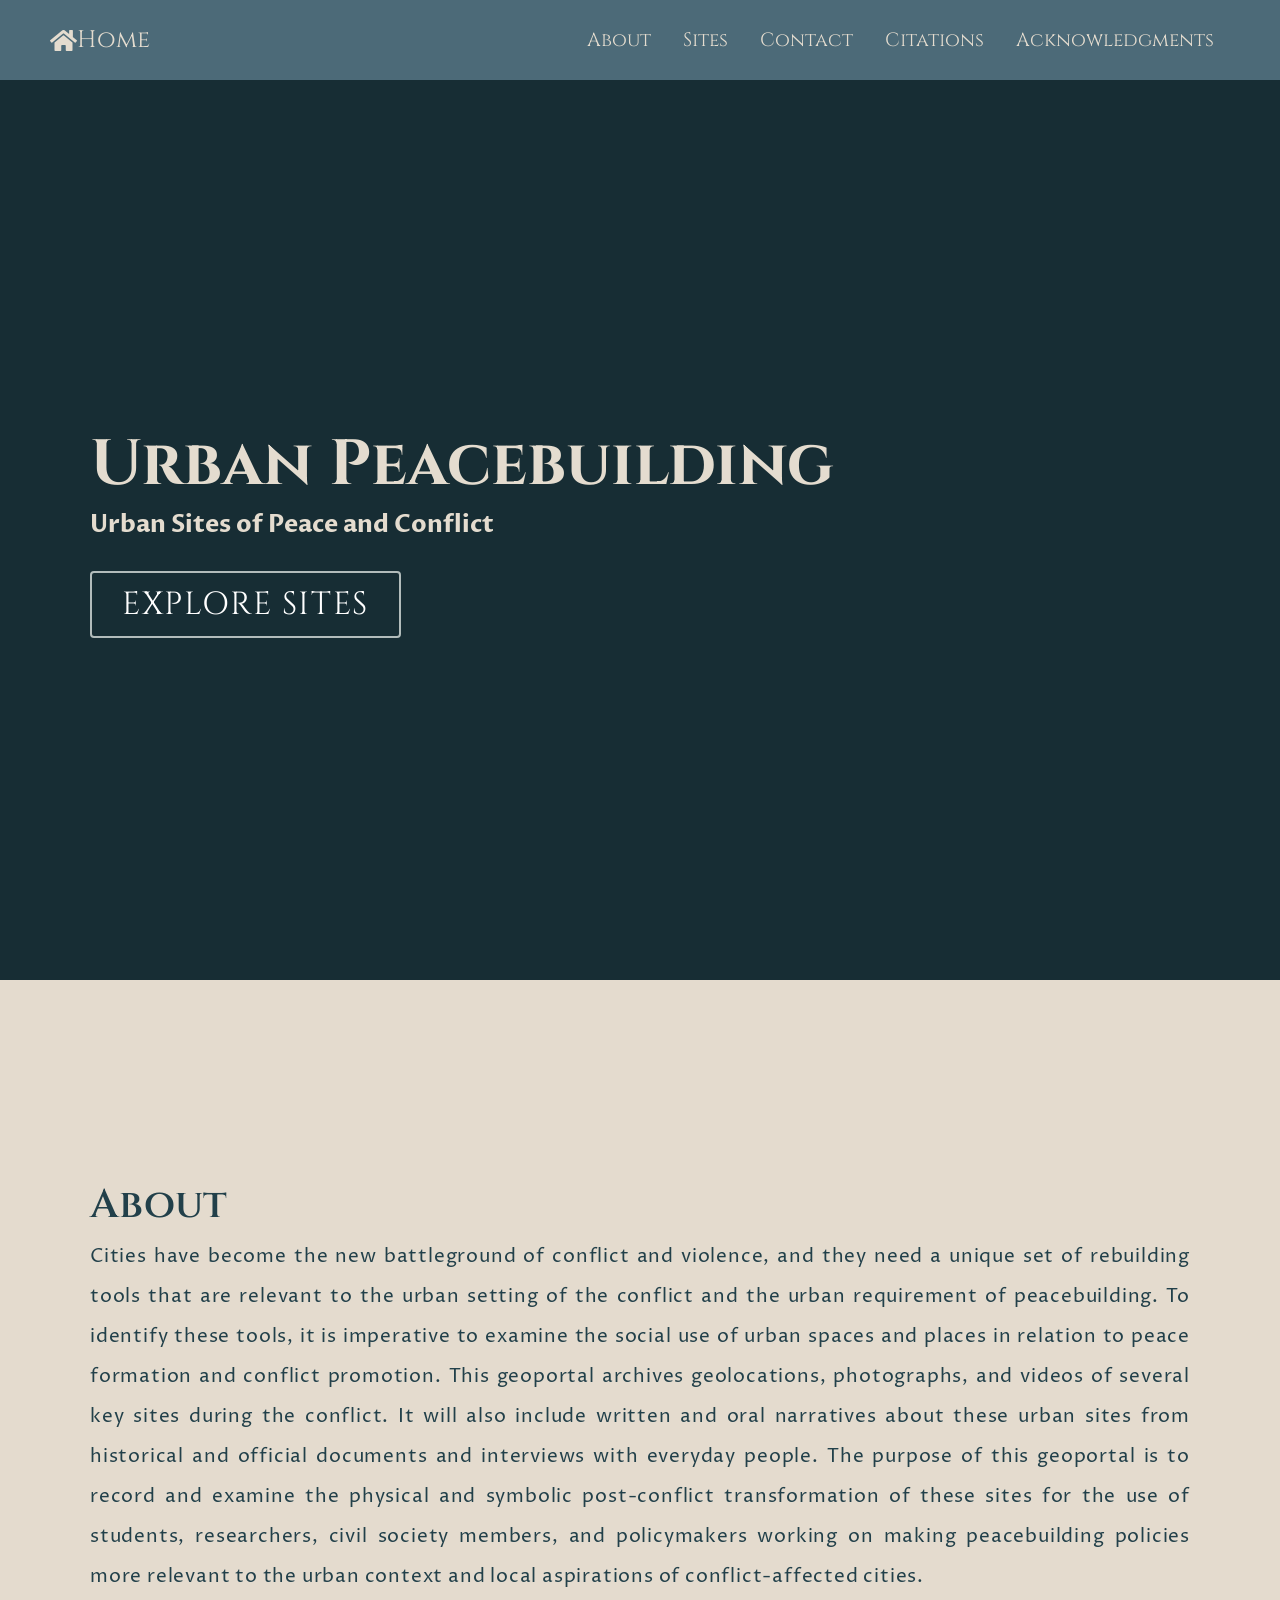
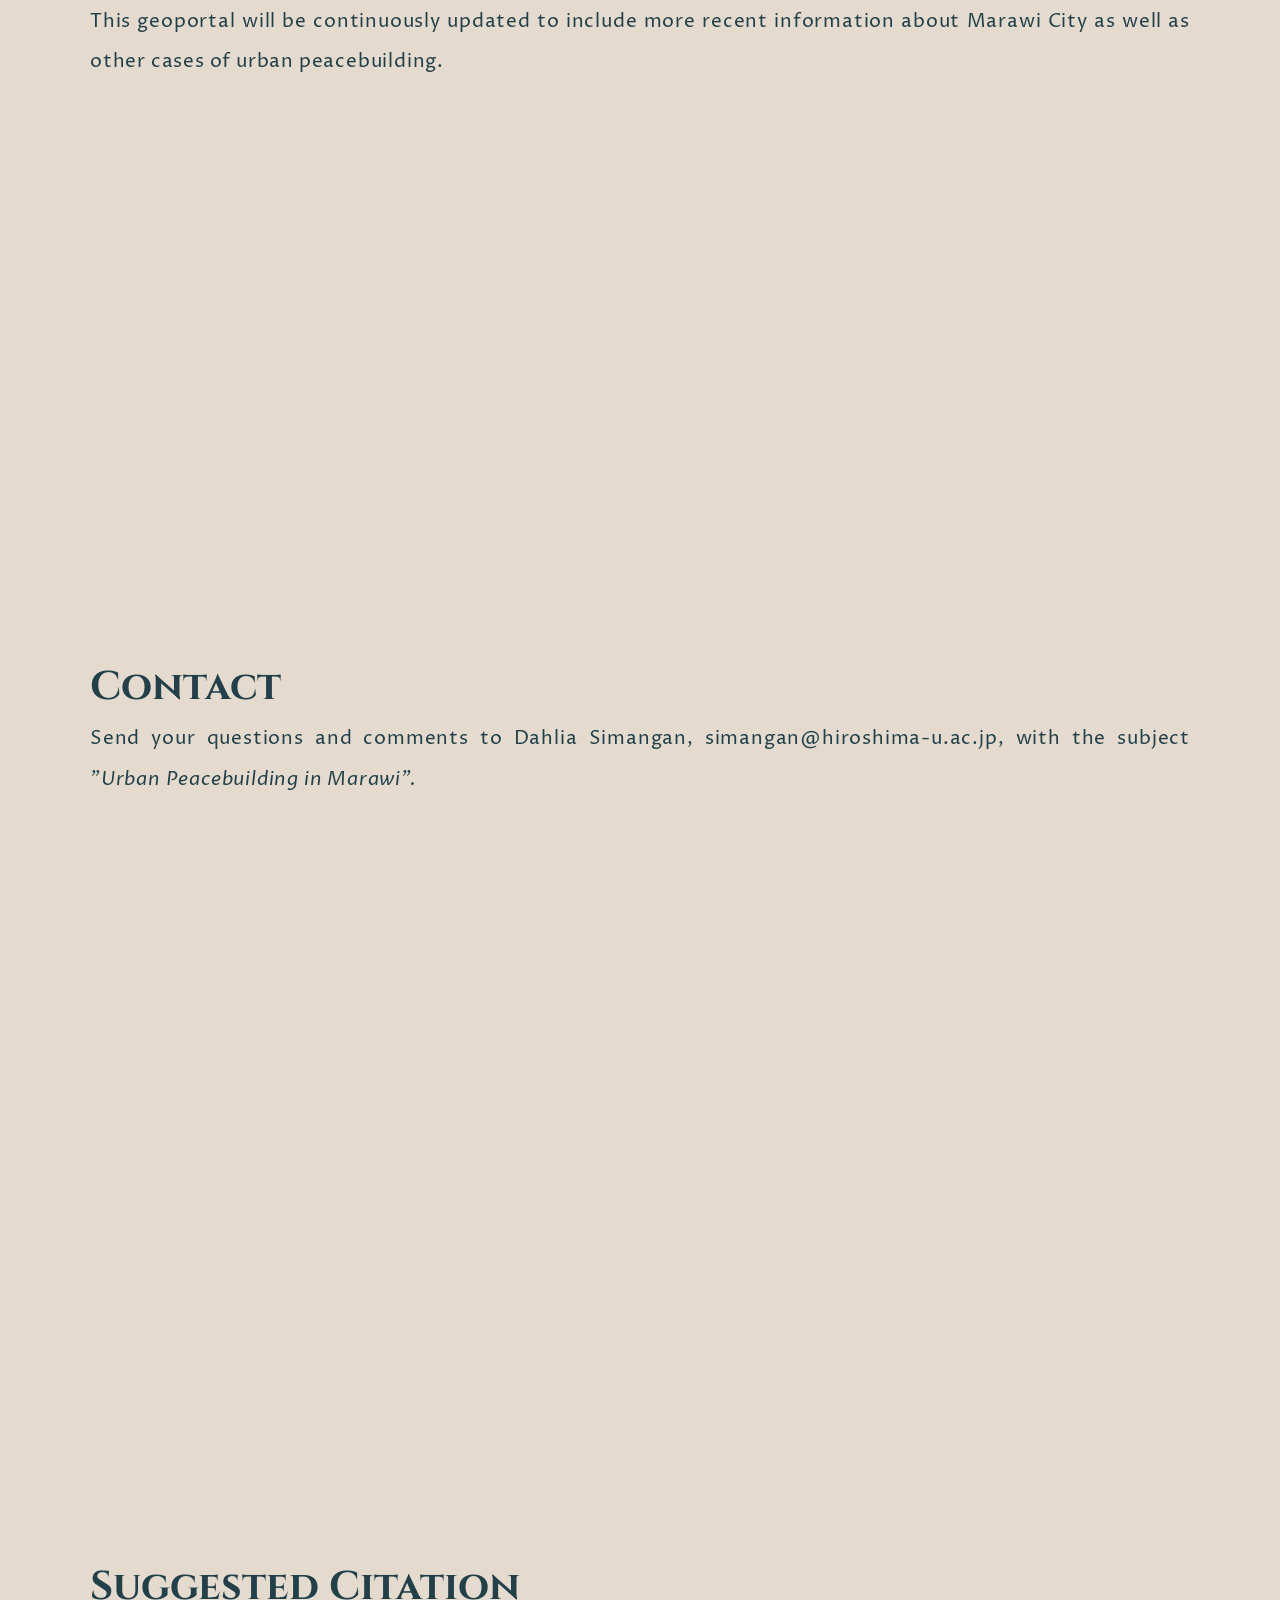
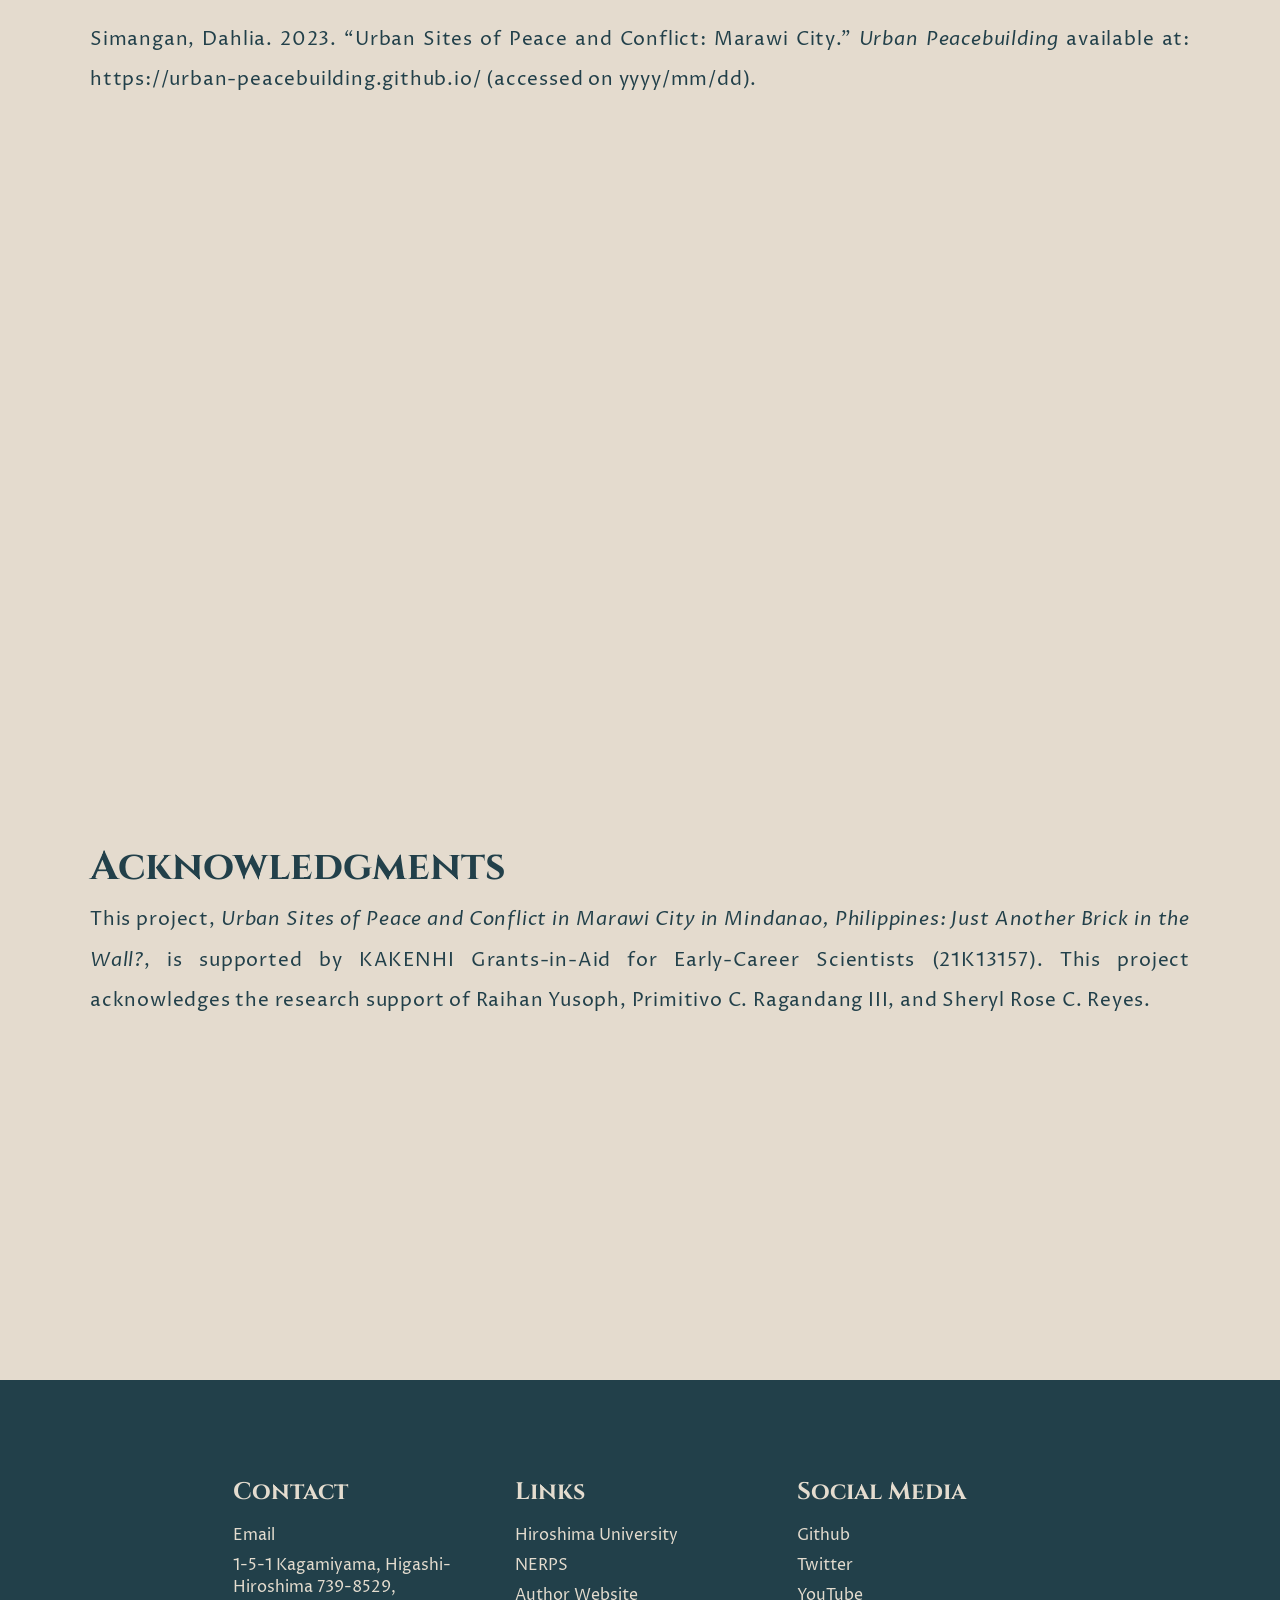
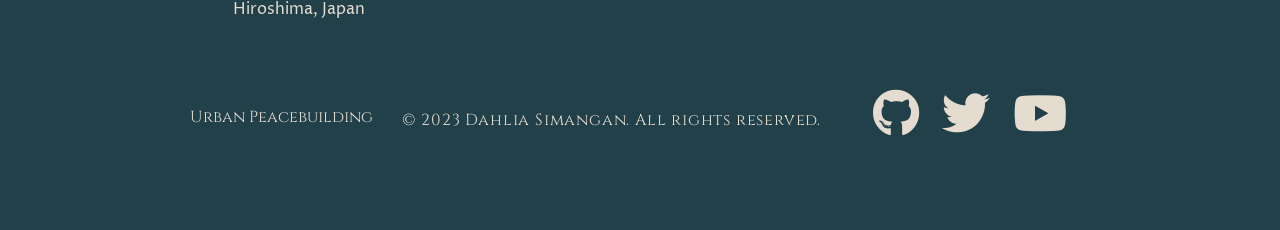
==== index.html @ 11fc007a "Add files via upload" ====
<!DOCTYPE html>
<html lang="en">
    <head>
        <meta charset="UTF-8">
        <meta http-equiv="X-UA-Compatible" content="IE=edge">
        <meta name="viewport" content="width=device-width, initial-scale=1.0">
        <title>Urban Peacebuilding Sites</title>
        <link rel="stylesheet" href="styles.css">
        <link
            rel="stylesheet"
            href="https://use.fontawesome.com/releases/v5.14.0/css/all.css"
            integrity="sha384-HzLeBuhoNPvSl5KYnjx0BT+WB0QEEqLprO+NBkkk5gbc67FTaL7XIGa2w1L0Xbgc"
            crossorigin="anonymous"
        />
        <link
            href="https://fonts.googleapis.com/css2?family=Cinzel:wght@600&family=Proza+Libre:ital@0;1&display=swap" 
            rel="stylesheet"
        />        
    </head>
    <body>
        <!-- Navbar Section -->
        <nav class="navbar">
            <div class="navbar__container">
                <a href="#hero" id="navbar__logo"><i class="fas fa-home"></i>Home</a>
                <div class="navbar__toggle" id="mobile-menu">
                    <span class="bar"></span>
                    <span class="bar"></span>
                    <span class="bar"></span>
                </div>
                <ul class="navbar__menu">
                    <li class="navbar__item">
                        <a href="#about" class="navbar__links">About</a>
                    </li>
                    <li class="navbar__item">
                        <a href="https://urban-peacebuilding.github.io/map.html" class="navbar__links">Sites</a>
                    </li>
                    <li class="navbar__item">
                        <a href="#query" class="navbar__links">Contact</a>
                    </li>
                    <li class="navbar__item">
                        <a href="#citation" class="navbar__links">Citations</a>
                    </li>
                    <li class="navbar__item">
                        <a href="#acknowledgment" class="navbar__links">Acknowledgments</a>
                    </li>                     
                </ul>
            </div>
        </nav>

        <!--Hero Section-->
        <section id="hero">
            <div class="hero container">
                <div>
                    <h1>Urban Peacebuilding</h1>
                    <h2>Urban Sites of Peace and Conflict</h2>
                    <a href="https://urban-peacebuilding.github.io/map.html" type="button" class="cta">Explore sites</a>
                </div>
            </div>
        </section>
        <!-- End Hero Section  -->

        <!--About Section-->
        <section id="about">
            <div class="about container">
                <div>
                    <h1>About</h1>
                    <p>
                        Cities have become the new battleground of conflict and violence, and 
                        they need a unique set of rebuilding tools that are relevant to the 
                        urban setting of the conflict and the urban requirement of peacebuilding. 
                        To identify these tools, it is imperative to examine the social use of 
                        urban spaces and places in relation to peace formation and conflict promotion. 
                        This geoportal archives geolocations, photographs, and videos of several key 
                        sites during the conflict. It will also include written and oral narratives 
                        about these urban sites from historical and official documents and interviews 
                        with everyday people. The purpose of this geoportal is to record and examine 
                        the physical and symbolic post-conflict transformation of these sites for the 
                        use of students, researchers, civil society members, and policymakers working on 
                        making peacebuilding policies more relevant to the urban context and local aspirations 
                        of conflict-affected cities. 
                    </p>  
                    <p>
                        This geoportal will be continuously updated to include more recent information about Marawi City as well as other cases of urban peacebuilding.
                    </p>
                </div>
            </div>
        </section>
        <!-- End About Section  -->

        <!--FAQs Section-->
        <section id="query">
            <div class="query container">
                <div>
                    <h1>Contact</h1>
                    <p>Send your questions and comments to Dahlia Simangan, simangan@hiroshima-u.ac.jp, with the subject <i>"Urban Peacebuilding in Marawi".</i>
                    </p>                    
                </div>
            </div>
        </section>
        <!-- End About Section  -->

        <!--Citation Section-->
        <section id="citation">
            <div class="citation container">
                <div>
                    <h1>Suggested Citation</h1>
                    <p>
                        Simangan, Dahlia. 2023. “Urban Sites of Peace and Conflict: Marawi City.” 
                        <i>Urban Peacebuilding</i> available at: https://urban-peacebuilding.github.io/ (accessed on yyyy/mm/dd).
                    </p>                                        
                </div>
            </div>
        </section>
        <!-- End About Section  -->

         <!--Acknowledgement Section-->
         <section id="acknowledgment">
            <div class="acknowledgment container">
                <div>
                    <h1>Acknowledgments</h1>
                    <p>
                        This project, <i>Urban Sites of Peace and Conflict in Marawi City in Mindanao, Philippines: Just Another Brick in the Wall?</i>, 
                        is supported by KAKENHI Grants-in-Aid for Early-Career Scientists (21K13157).
                        This project acknowledges the research support of Raihan Yusoph, Primitivo C. Ragandang III, and Sheryl Rose C. Reyes.                        
                    </p>                                        
                </div>
            </div>
        </section>
        <!-- End About Section  -->

        <!--Footer Section-->
        <div class="footer__container">
            <div class="footer__links">
                <div class="footer__link--wrapper">
                    <div class="footer__link--items">
                        <h2>Contact</h2>
                        <a href="mailto:simangan@hiroshima-u.ac.jp">Email</a>
                        <a href="/">1-5-1 Kagamiyama, Higashi-Hiroshima 739-8529, Hiroshima, Japan</a>
                    </div>
                    <div class="footer__link--items">
                        <h2>Links</h2>
                        <a href="https://www.hiroshima-u.ac.jp/en">Hiroshima University</a>
                        <a href="https://nerps.org/">NERPS</a>
                        <a href="https://dahliasimangan.com/">Author Website</a>
                    </div>
                    <div class="footer__link--items">
                        <h2>Social Media</h2>
                        <a href="https://github.com/Urban-Peacebuilding">Github</a>
                        <a href="https://twitter.com/dahlia_cs">Twitter</a>
                        <a href="https://www.youtube.com/channel/UCa1q3LVsnVNeVKJ87i_VLjw">YouTube</a>
                    </div>                    
                </div>                
            </div>
            <div class="social__media">
                <div class="social__media--wrap">
                    <div class="footer__logo">
                        <a href="/" id="footer__logo">Urban Peacebuilding</a>
                    </div>
                    <p class="website__rights">© 2023 Dahlia Simangan. All rights reserved.</p>
                    <div class="social__icons">
                        <a href="https://github.com/Urban-Peacebuilding" id="social__icon--link"
                        target="_blank">
                            <i class="fab fa-github"></i>
                        </a>
                        <a href="https://twitter.com/dahlia_cs" id="social__icon--link"
                        target="_blank">
                            <i class="fab fa-twitter"></i>
                        </a>
                        <a href="https://www.youtube.com/channel/UCa1q3LVsnVNeVKJ87i_VLjw" id="social__icon--link"
                        target="_blank">
                            <i class="fab fa-youtube"></i>
                        </a>
                    </div>
                </div>

            </div>
        </div>


        <script src="app.js"></script>
    </body>
</html>
---- styles.css ----
* {
    box-sizing: border-box;
    margin:0;
    padding: 0;
    font-family: 'Cinizel', 'Proza Libre', serif;
}

html {
	scroll-behavior: smooth;
}

a {
	text-decoration: none;
    color: #e4dccf;
}
.container {
	min-height: 100vh;
	width: 100%;
	display: flex;
	align-items: center;
	justify-content: center;
}
img {
	height: 100%;
	width: 100%;
	object-fit: cover;
}
p {
	color: black;
	font-size: 1.4rem;
	margin-top: 5px;
	line-height: 2.5rem;
	font-weight: 300;
	letter-spacing: 0.05rem;
}
.section-title {
	font-size: 4rem;
	font-weight: 600;
	color: black;
	margin-bottom: 10px;
	text-transform: uppercase;
	letter-spacing: 0.2rem;
	text-align: center;
}

.cta {
	display: inline-block;
	padding: 10px 30px;
	color: white;
	background-color: transparent;
    border-radius: 4px;
	border: 2px solid #b2bcbb;
    font-family: 'Cinzel', serif;
	font-size: 2rem;
	text-transform: uppercase;
	letter-spacing: 0.1rem;
	margin-top: 30px;
	transition: 0.3s ease;
	transition-property: background-color, color;
}
.cta:hover {
	color: white;
	background-color: #b2bcbb;
}

/* Hero Section */
#hero {
	background-image: none;
    background-color: black;
	background-size: cover;
	background-position: top center;
	position: relative;
	z-index: 1;
}
#hero::after {
	content: '';
	position: absolute;
	left: 0;
	top: 0;
	height: 100%;
	width: 100%;
	background-color: #22404A;
	opacity: 0.7;
	z-index: -1;
}
#hero .hero {
	max-width: 1200px;
	margin: 0 auto;
	padding: 0 50px;
	justify-content: flex-start;
}
#hero h1 {
	display: block;
	width: fit-content;
    font-family: 'Cinzel', serif;
	font-size: 4rem;
	position: relative;
    align-content: center;
	color: #e4dccf;
}

#hero h2 {
	display: block;
	width: fit-content;
    font-family: 'Proza Libre', serif;
	font-size: 1.5rem;
	position: relative;
    align-content: center;
	color: #e4dccf;
}
/* End Hero Section */

/* About Section */
#about {
	background-image: none;
    background-color: #e4dccf;
	background-size: cover;
	background-position: middle center;
	position: relative;
	z-index: 1;
}
#about::after {
	content: '';
	position: absolute;
	left: 0;
	top: 0;
	height: 100%;
	width: 100%;
	background-color: #e4dccf;
	opacity: 0.7;
	z-index: -1;
}

#about .about {
	max-width: 1200px;
	margin: 0 auto;
	padding: 0 50px;
	justify-content: flex-start;
}
#about h1 {
	display: block;
	width: fit-content;
    font-family: 'Cinzel', serif;
	font-size: 2.5rem;
    font-weight: 600;
	position: relative;
    align-content: center;
	color: #22404A;
}

#about p {
	display: block;
	width: fit-content;
    font-family: 'Proza Libre', serif;
	font-size: 1.2rem;
	position: relative;
    align-content: center;
    text-align: justify;
    text-justify: inter-word;
	color: #22404A;
}
/* End About Section */

/* FAQs Section */
#query {
	background-image: none;
    	background-color: #e4dccf;
	background-size: cover;
	background-position: top center;
	position: relative;
	z-index: 1;
}
#query::after {
	content: '';
	position: absolute;
	left: 0;
	top: 0;
	height: 100%;
	width: 100%;
	background-color: #e4dccf;
	opacity: 0.7;
	z-index: -1;
}

#query .query {
	max-width: 1200px;
	margin: 0 auto;
	padding: 0 50px;
	justify-content: flex-start;
}
#query h1 {
	display: block;
	width: fit-content;
    font-family: 'Cinzel', serif;
	font-size: 2.5rem;
    font-weight: 600
	position: relative;
    align-content: center;
	color: #22404A;
}

#query p {
	display: block;
	width: fit-content;
    font-family: 'Proza Libre', serif;
	font-size: 1.2rem;
	position: relative;
    align-content: center;
    text-align: justify;
    text-justify: inter-word;
	color: #22404A;
}
/* End FAQs Section */

/* Citation Section */
#citation {
	background-image: none;
    background-color: #e4dccf;
	background-size: cover;
	background-position: top center;
	position: relative;
	z-index: 1;
}
#citation::after {
	content: '';
	position: absolute;
	left: 0;
	top: 0;
	height: 100%;
	width: 100%;
	background-color: #e4dccf;
	opacity: 0.7;
	z-index: -1;
}

#citation .citation {
	max-width: 1200px;
	margin: 0 auto;
	padding: 0 50px;
	justify-content: flex-start;
}
#citation h1 {
	display: block;
	width: fit-content;
    font-family: 'Cinzel', serif;
	font-size: 2.5rem;
    font-weight: 600
	position: relative;
    align-content: center;
	color: #22404A;
}

#citation p {
	display: block;
	width: fit-content;
    font-family: 'Proza Libre', serif;
	font-size: 1.2rem;
	position: relative;
    align-content: center;
    text-align: justify;
    text-justify: inter-word;
	color: #22404A;
}
/* End Citation Section */

/* Acknowledgment Section */
#acknowledgment {
	background-image: none;
    background-color: #e4dccf;
	background-size: cover;
	background-position: top center;
	position: relative;
	z-index: 1;
}
#acknowledgment::after {
	content: '';
	position: absolute;
	left: 0;
	top: 0;
	height: 100%;
	width: 100%;
	background-color: #e4dccf;
	opacity: 0.7;
	z-index: -1;
}

#acknowledgment .acknowledgment {
    width: auto;
	max-width: 1200px;
	margin: 0 auto;
	padding: 0 50px;
	justify-content: flex-start;
}
#acknowledgment h1 {
	display: block;
	width: fit-content;
    font-family: 'Cinzel', serif;
	font-size: 2.5rem;
    font-weight: 600
	position: relative;
    align-content: center;
	color: #22404A;
}

#acknowledgment p {
	display: block;
	width: fit-content;
    font-family: 'Proza Libre', serif;
	font-size: 1.2rem;
	position: relative;
    align-content: center;
    text-align: justify;
    text-justify: inter-word;
	color: #22404A;
}
/* End Acknowledgment Section */

.navbar {
    background: #4c6a78;
    height: 80px;
    display: flex;
    justify-content: center;
    align-items: center;
    font-family: 'Cinzel', serif;
    font-size: 1.2rem;
    position: sticky;
    top: 0;
    z-index: 999;
}

.navbar__container {
    display: flex;
    justify-content: space-between;
    height: 80px;
    z-index: 1;
    width: 100%;
    max-width: 1500px;
    margin-right: auto;
    margin-left: auto;
    padding-right: 50px;
    padding-left: 50px;
}

#navbar__logo {
    background-color: #e4dccf;
    background-image: none;
    background-size: 100%;
    -webkit-background-clip: text;
    -moz-background-clip: text;
    -webkit-text-fill-color: transparent;
    -moz-text-fill-color: transparent;
    display: flex;
    align-items: center;
    cursor: pointer;
    text-decoration: none;
    font-family: 'Cinzel', serif;
    font-size: 1.5rem;

}

.fa-gem {
    margin-right: 0.05rem;
}

.navbar__menu {
    background: #4c6a78;
    display: flex;
    align-items: center;
    list-style: none;
    font-family: 'Cinzel', serif;
    text-align: center;
}

.navbar__item {
    height: 80px;
}

.navbar__links{
    color: #e4dccf;
    display: flex;
    align-items: center;
    justify-content: center;
    font-family: 'Cinzel', serif;
    text-decoration: none;
    padding: 0 1rem;
    height: 100%;
}

.navbar__btn {
    display: flex;
    justify-content: center;
    align-items: center;
    padding: 0 1rem;
    width: 100%;
}

.button {
    display: flex;
    justify-content: center;
    align-items: center;
    text-decoration: none;
    padding: 10px 20px;
    height: 100%;
    width: 100%;
    border: none;
    outline: none;
    border-radius: 4px;
    background: #f77062;
    color: #fff;
}

.button:hover {
    background: #4837ff;
    transition: all 0.3s ease;
}

.navbar__links:hover {
    color: #e0b4a4;
    transition: all 0.3s ease;
}

@media screen and (max-width: 960px) {
    .navbar__container {
        display: flex;
        justify-content: space-between;
        height: 80px;
        z-index: 1;
        width: 100%;
        max-width: 1300px;
        padding: 0;
    }

    .navbar__menu {
        display: grid;
        grid-template-columns: auto;
        margin: 0;
        width: 100%;
        position: absolute;
        top: -1000px;
        opacity: 0;
        transition: all 0.5s ease;
        height: 50vh;
        z-index: -1;
        background: #4c6a78;
    }

    .navbar__menu.active {
        background: #4c6a78;
        top: 100%;
        opacity: 1;
        transition: all 0.5s ease;
        z-index: 99;
        height: 80vh;
        font-size: 1.6rem;
    }

    #navbar_logo {
        padding: 25px;
    }

    .navbar__toggle .bar {
        width: 25px;
        height: 3px;
        margin: 5px;
        transition: all 0.3s ease-in-out;
        background: #fff;
    }

    .navbar__item {
        width: 100%;
    }

    .navbar__links {
        text-align: center;
        padding: 2rem;
        width: 100%;
        display: table;
    }

    #mobile-menu {
        position: absolute;
        top: 20%;
        right: 5%;
        transform: translate(5%, 20%);
    }

    .navbar__btn {
        padding-bottom: 2rem;
    }

    .button {
        display: flex;
        justify-content: center;
        align-items: center;
        width: 80%;
        height: 80px;
        margin: 0;
    }

    .navbar__toggle .bar {
        display: block;
        cursor: pointer;
    }

    #mobile-menu.is-active .bar:nth-child(2) {
        opacity: 0;
    }

    #mobile-menu.is-active .bar:nth-child(1) {
        transform: translateY(8px) rotate(45deg);
    }

    #mobile-menu.is-active .bar:nth-child(3) {
        transform: translateY(-8px) rotate(-45deg);
    }
}

/* Footer CSS */
.footer__container {
    background-color: #22404A;
    padding: 5rem 0;
    display: flex;
    flex-direction: column;
    justify-content: center;
    align-items: center;
  }
  
  #footer__logo {
    color: #e4dccf;
    display: flex;
    align-items: center;
    cursor: pointer;
    text-decoration: none;
    font-family: 'Cinzel', serif;
    font-size: 1rem;
  }
  
  .footer__links {
    width: 100%;
    max-width: 1500px;
    display: flex;
    justify-content: center;
    font-size: 1rem;
  }
  
  .footer__link--wrapper {
    display: flex;
  }
  
  .footer__link--items {
    display: flex;
    flex-direction: column;
    align-items: flex-start;
    margin: 16px;
    text-align: left;
    width: 250px;
    box-sizing: border-box;
  }
  
  .footer__link--items h2 {
    font-family: 'Cinzel', serif;
    margin-bottom: 16px;
  }
  
  .footer__link--items > h2 {
    color: #e4dccf;
  }
  
  .footer__link--items a {
    color: #e4dccf;
    text-decoration: none;
    margin-bottom: 0.5rem;
  }
  
  .footer__link--items a:hover {
    color: #e0b4a4;
    transition: 0.3s ease-out;
  }
  
  /* Social Icons */
  .social__icon--link {
    color: #e4dccf;
    font-size: 24px;
  }
  
  .social__media {
    max-width: 1000px;
    width: 100%;
    color: #e4dccf;
  }
  
  .social__media--wrap {
    display: flex;
    justify-content: space-between;
    align-items: center;
    width: 90%;
    max-width: 1000px;
    margin: 40px auto 0 auto;
  }
  
  .social__icons {
    display: flex;
    font-size: 3rem;
    justify-content: space-evenly;
    align-items: center;
    width: 240px;
    color: #e4dccf;
  }
  
  .social__logo {
    color: #e4dccf;
    justify-self: start;
    margin-left: 20px;
    cursor: pointer;
    text-decoration: none;
    font-size: 2rem;
    display: flex;
    align-items: center;
    margin-bottom: 16px;
  }
  
  .website__rights {
    font-family: 'Cinzel', serif;
    font-size: 1rem;
    color: #e4dccf;
  }
  
  @media screen and (max-width: 820px) {
    .footer__links {
      padding-top: 2rem;
    }
  
    #footer__logo {
      margin-bottom: 2rem;
    }
  
    .website__rights {
      margin-bottom: 2rem;
    }
  
    .footer__link--wrapper {
      flex-direction: column;
    }
  
    .social__media--wrap {
      flex-direction: column;
    }
  }
  
  @media screen and (max-width: 480px) {
    .footer__link--items {
      margin: 0;
      padding: 10px;
      width: 100%;
    }
  }
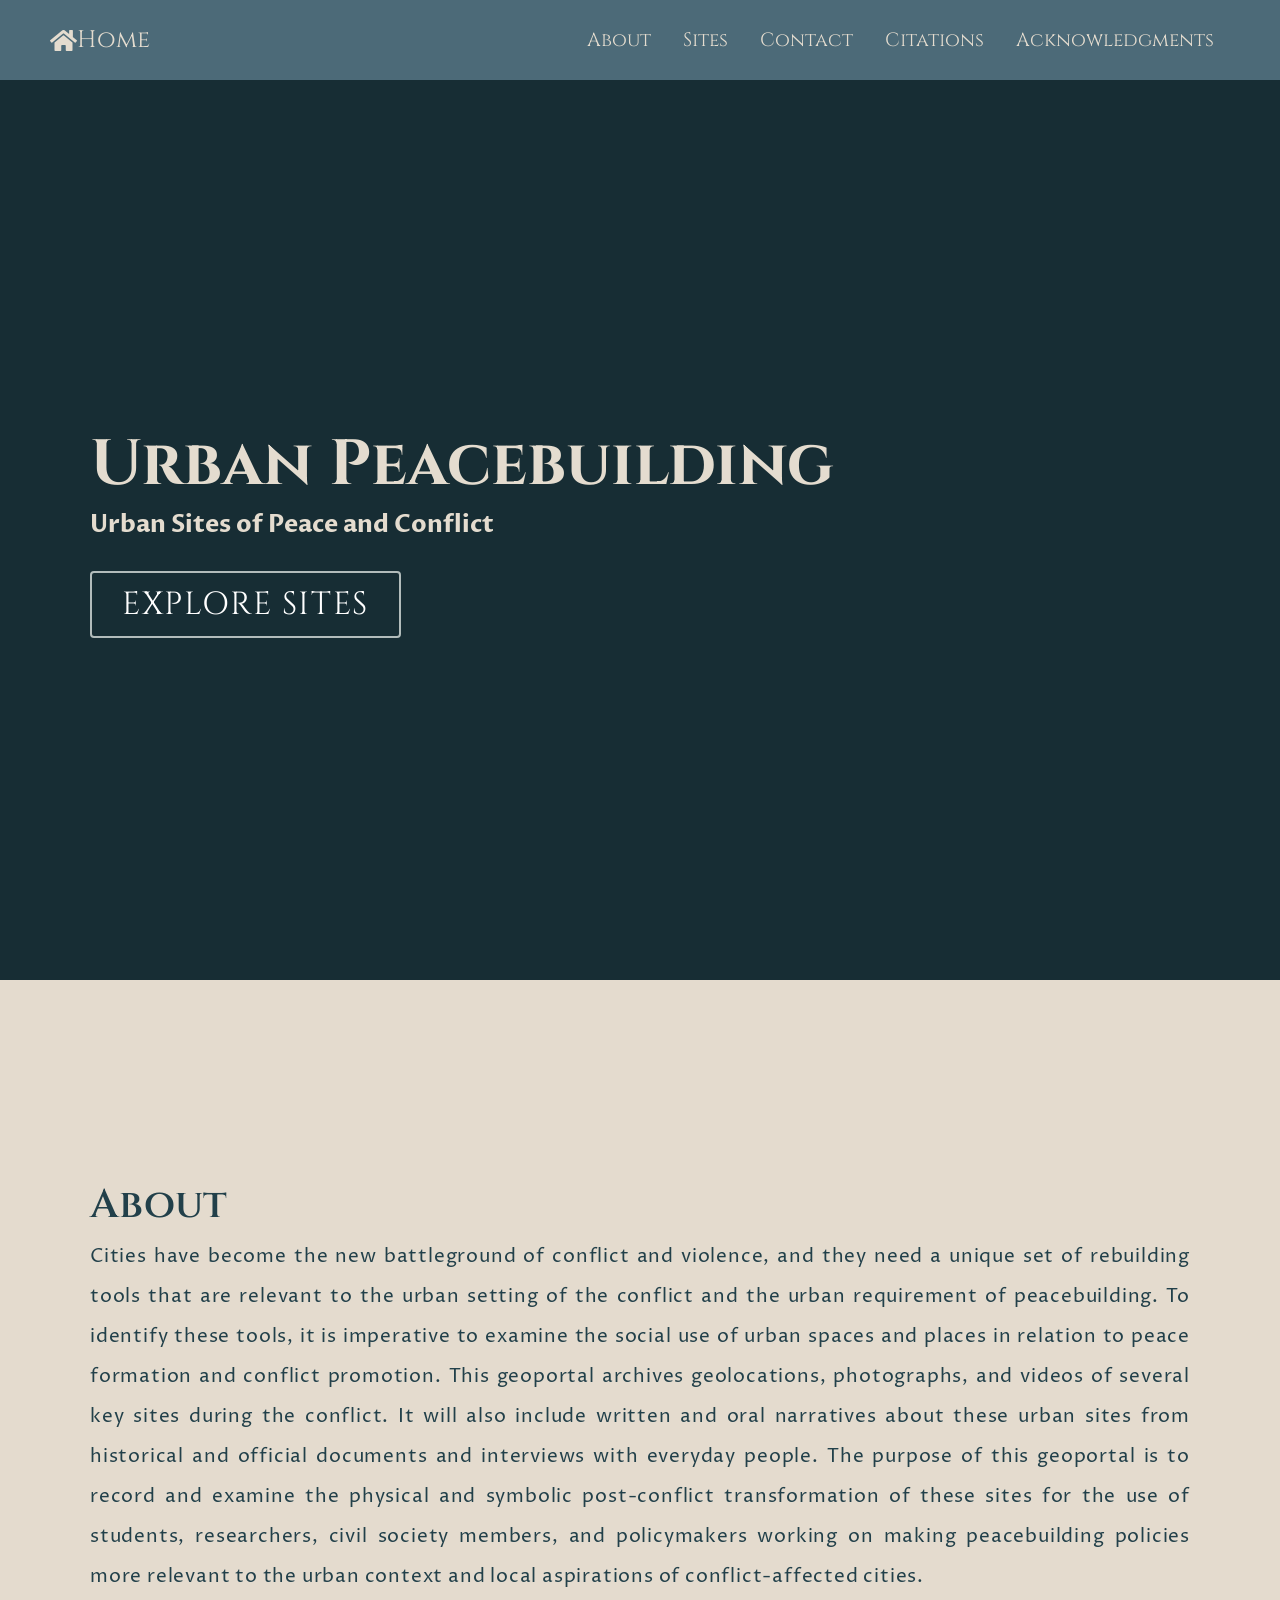
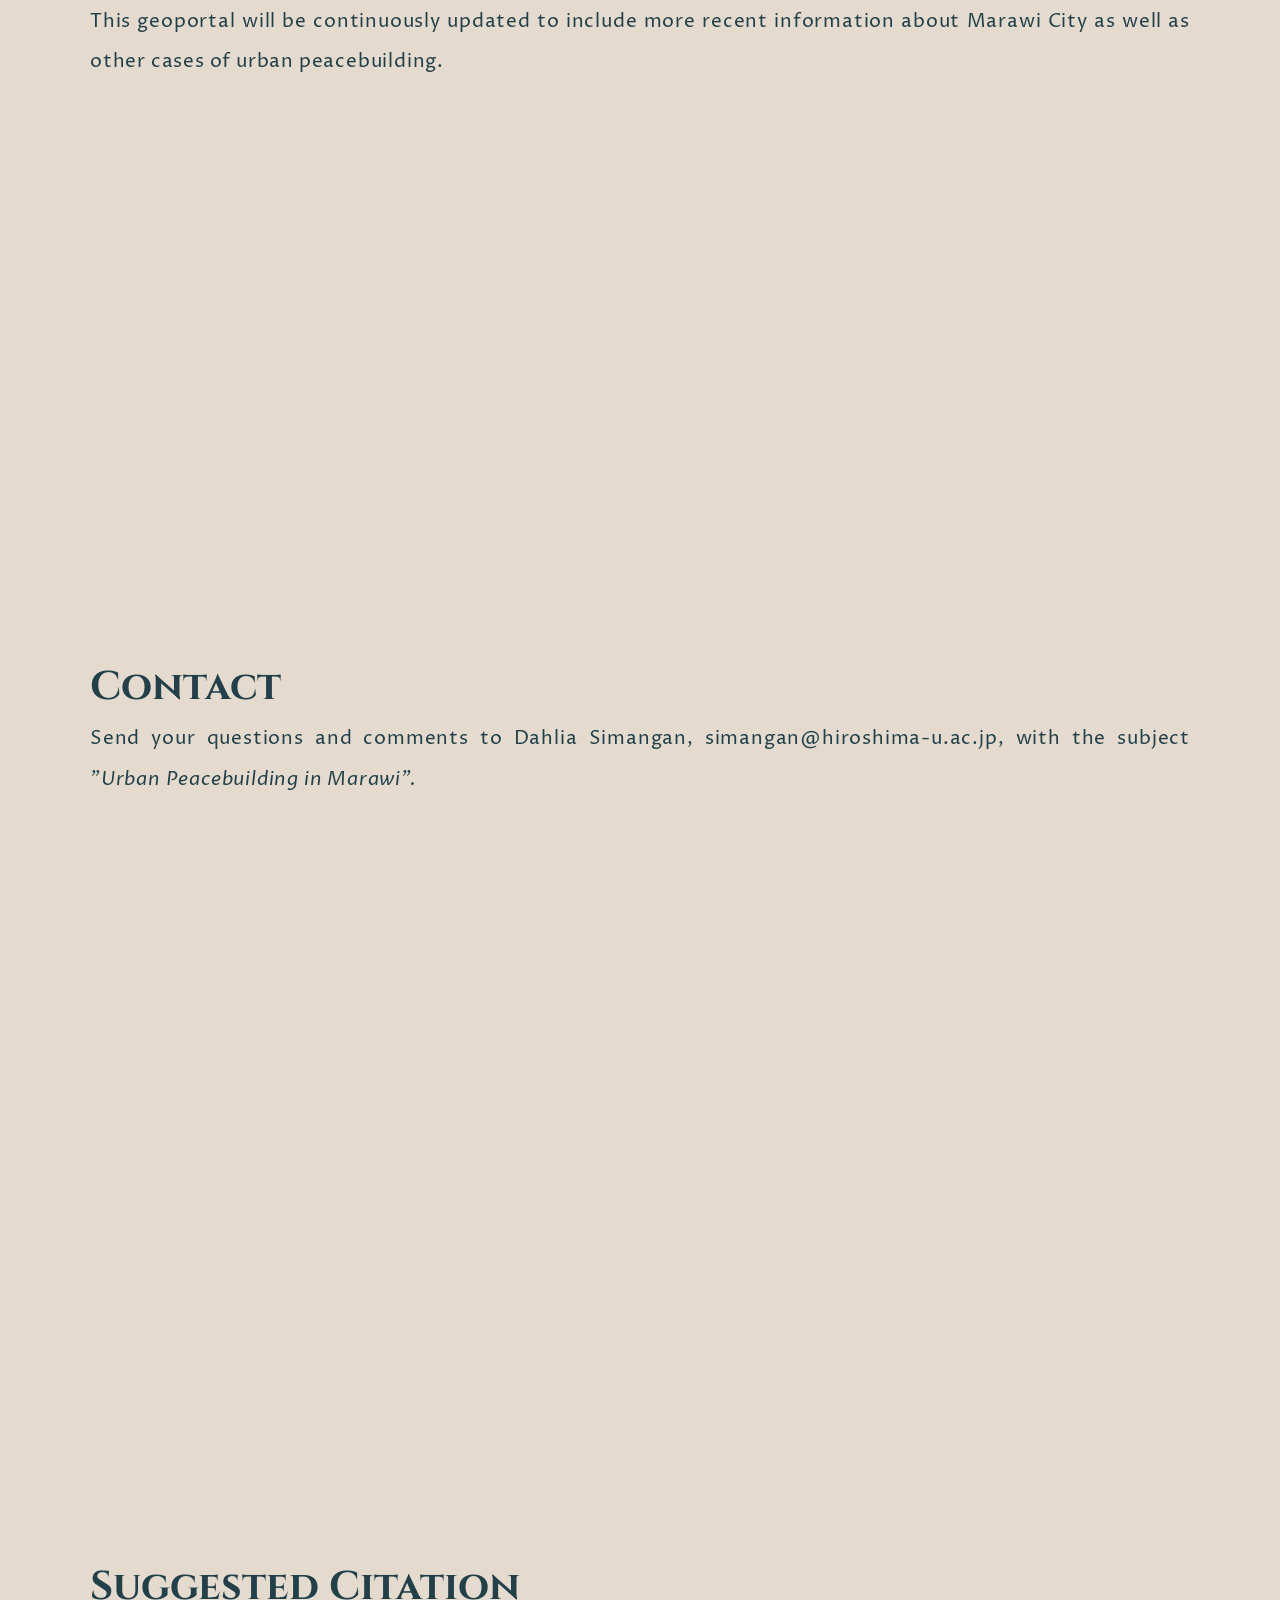
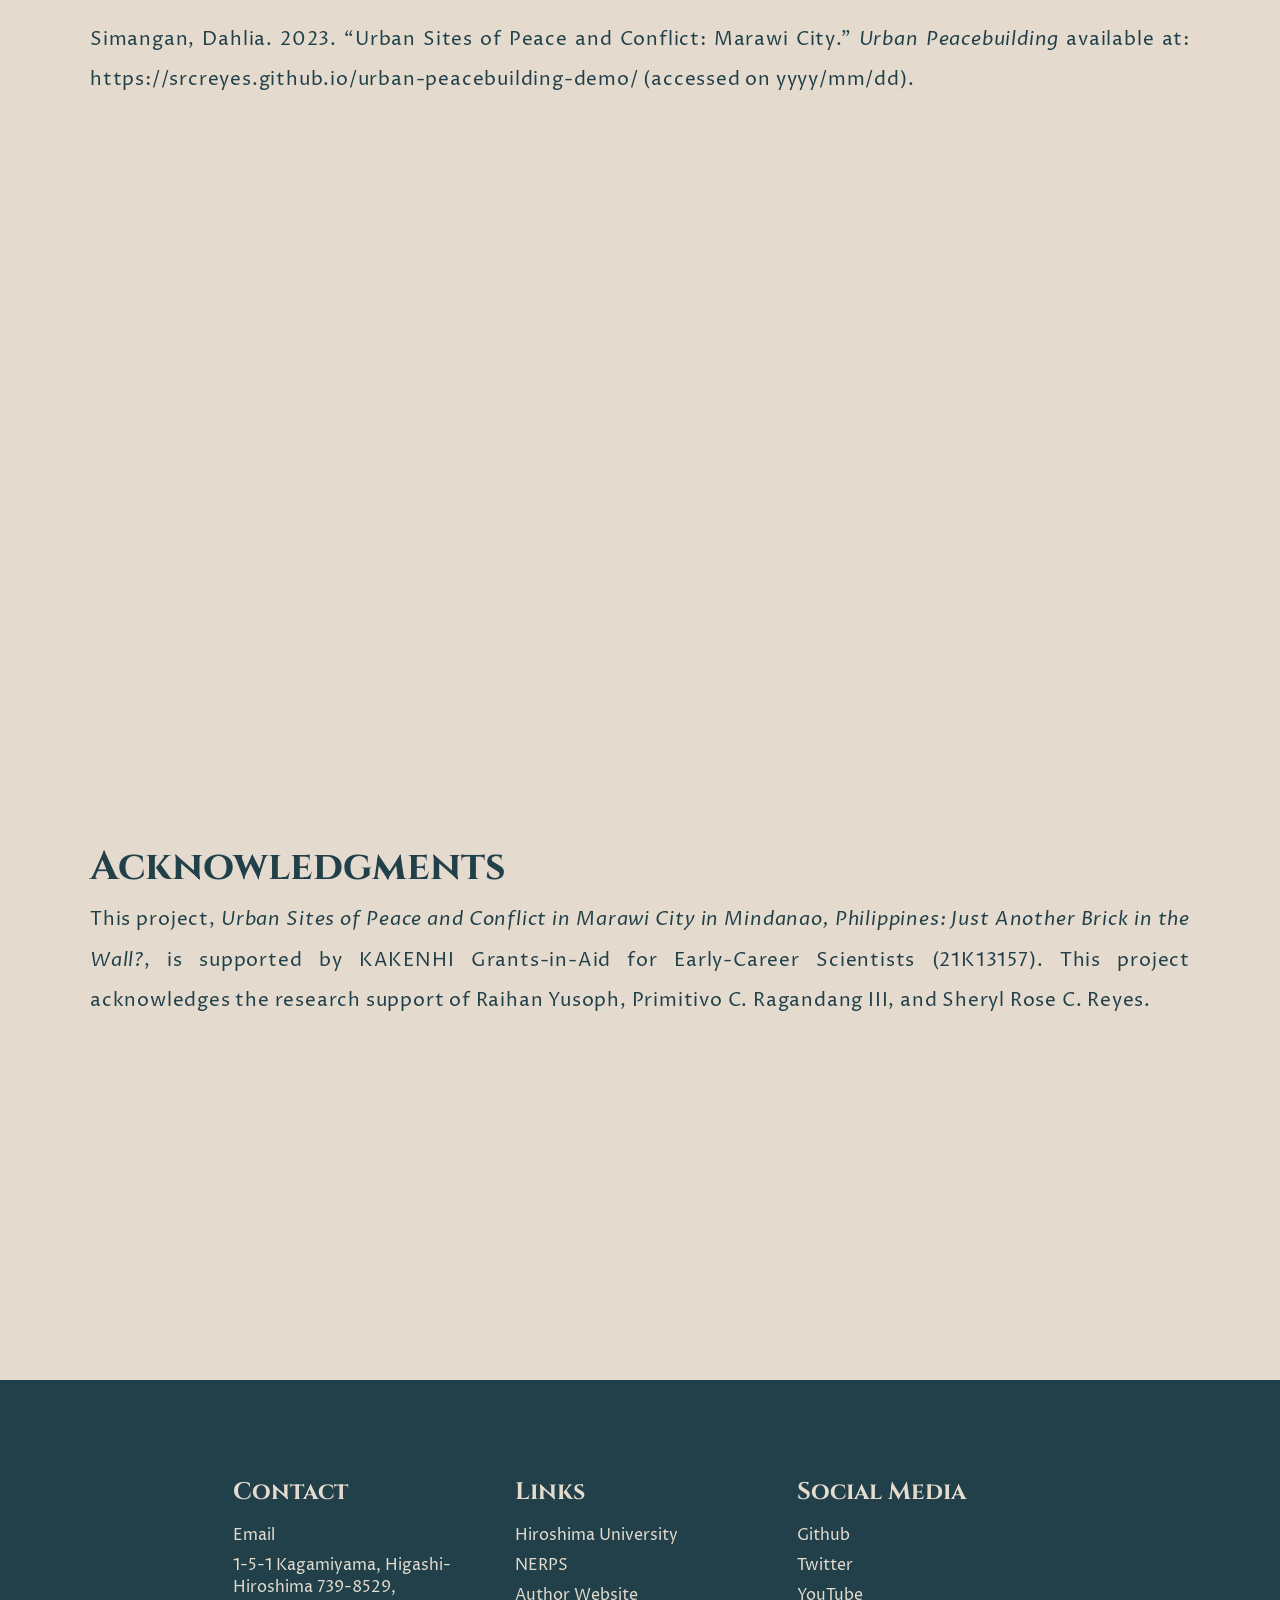
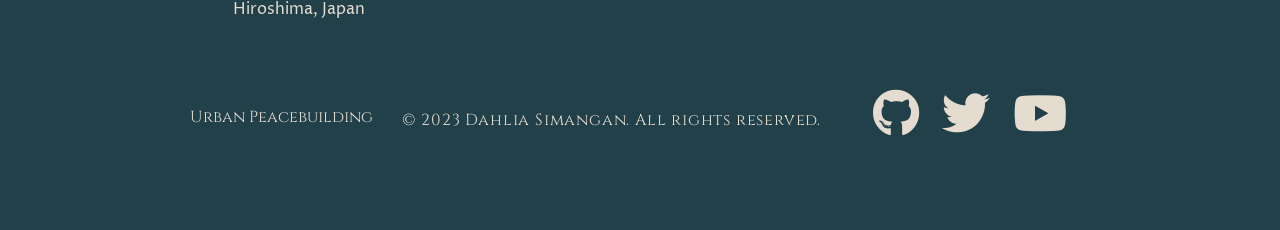
==== commit a602cb57: "Add files via upload" ====
--- a/index.html
+++ b/index.html
@@ -32,7 +32,7 @@
                         <a href="#about" class="navbar__links">About</a>
                     </li>
                     <li class="navbar__item">
-                        <a href="https://urban-peacebuilding.github.io/map.html" class="navbar__links">Sites</a>
+                        <a href="https://srcreyes.github.io/urban-peacebuilding-demo/map.html" class="navbar__links">Sites</a>
                     </li>
                     <li class="navbar__item">
                         <a href="#query" class="navbar__links">Contact</a>
@@ -53,7 +53,7 @@
                 <div>
                     <h1>Urban Peacebuilding</h1>
                     <h2>Urban Sites of Peace and Conflict</h2>
-                    <a href="https://urban-peacebuilding.github.io/map.html" type="button" class="cta">Explore sites</a>
+                    <a href="https://srcreyes.github.io/urban-peacebuilding-demo/map.html" type="button" class="cta">Explore sites</a>
                 </div>
             </div>
         </section>
@@ -106,7 +106,7 @@
                     <h1>Suggested Citation</h1>
                     <p>
                         Simangan, Dahlia. 2023. “Urban Sites of Peace and Conflict: Marawi City.” 
-                        <i>Urban Peacebuilding</i> available at: https://urban-peacebuilding.github.io/ (accessed on yyyy/mm/dd).
+                        <i>Urban Peacebuilding</i> available at: https://srcreyes.github.io/urban-peacebuilding-demo/ (accessed on yyyy/mm/dd).
                     </p>                                        
                 </div>
             </div>
